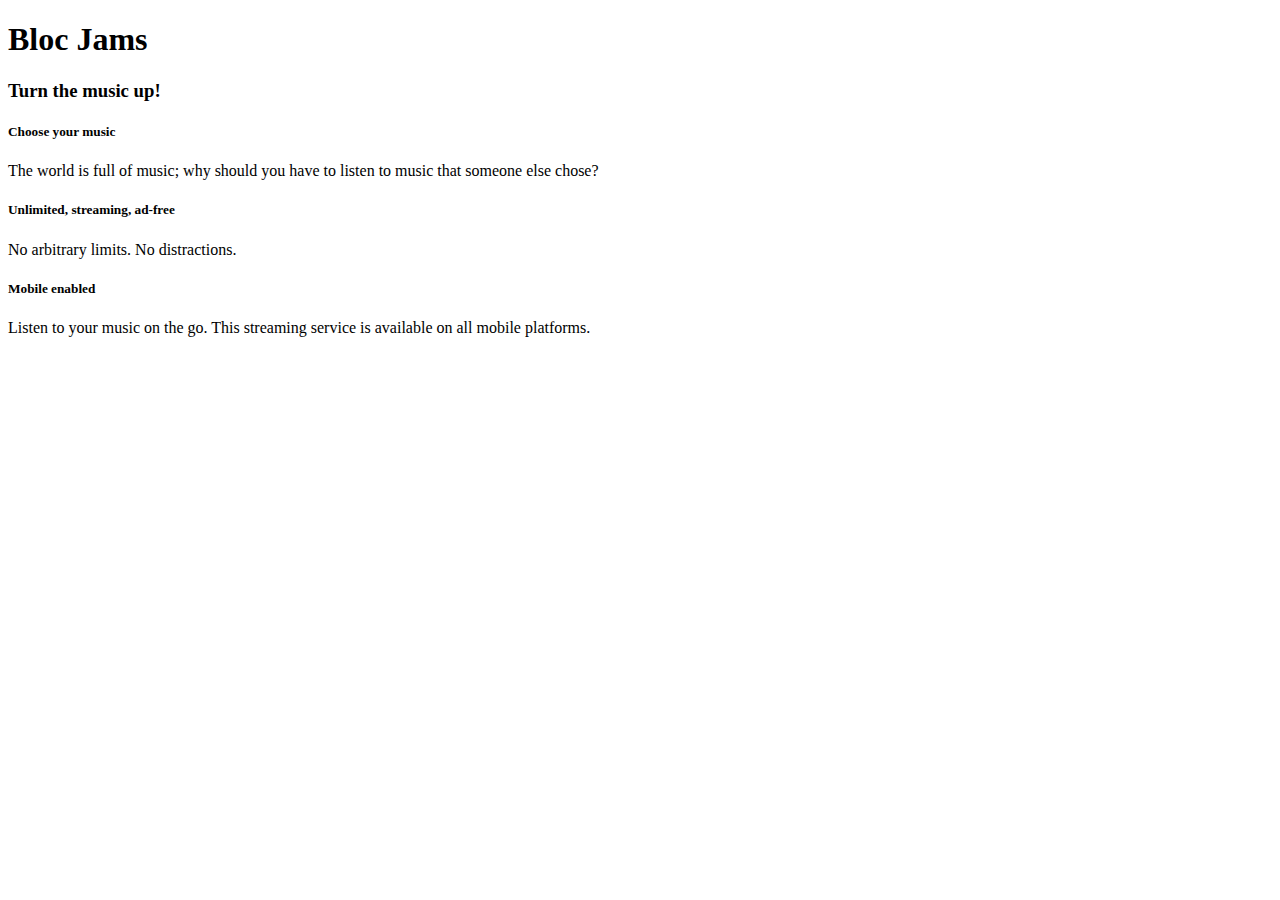
==== index.html @ 70dceee3 "fix on checkpoint" ====
<!DOCTYPE html>
 <html>
     <head>
         <title>Bloc Jams</title>
     </head>
     <body>
         <div> <!-- navigation bar -->
         </div>
         <div> <!-- hero content -->
             <h1>Bloc Jams</h1>
             <h3>Turn the music up!</h3>
         </div>
         <div> <!-- selling points -->
             <div>
                 <h5>Choose your music</h5>
                 <p>The world is full of music; why should you have to listen to music that someone else chose?</p>
             </div>
             <div>
                 <h5>Unlimited, streaming, ad-free</h5>
                 <p>No arbitrary limits. No distractions.</p>
             </div>
             <div>
                 <h5>Mobile enabled</h5>
                 <p>Listen to your music on the go. This streaming service is available on all mobile platforms.</p>
             </div>
         </div>
     </body>
 </html>
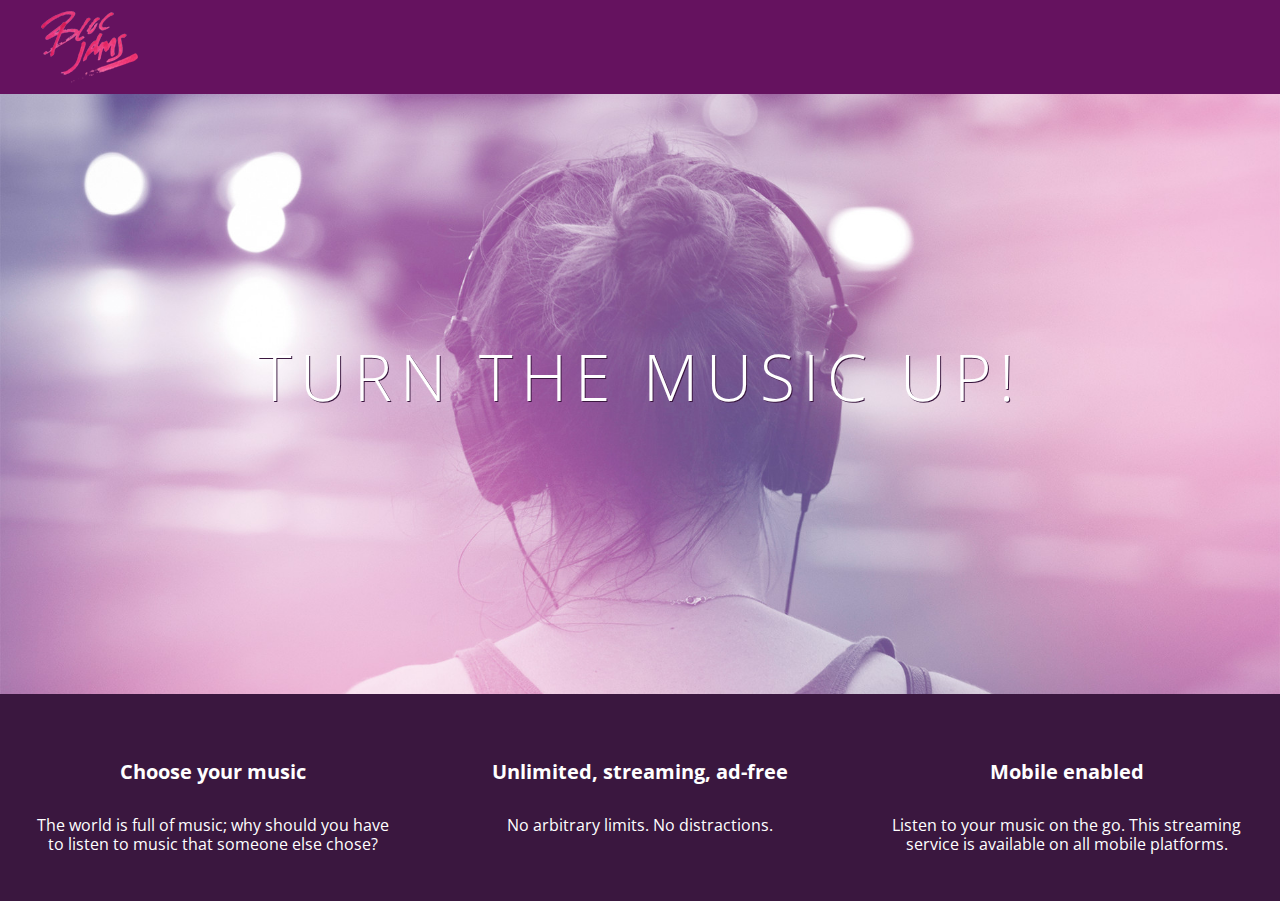
==== commit c07858b2: "finish styling checkpoint 3 -1" ====
--- a/index.html
+++ b/index.html
@@ -2,27 +2,37 @@
  <html>
      <head>
          <title>Bloc Jams</title>
+         <link rel="stylesheet" type="text/css" href="http://fonts.googleapis.com/css?family=Open+Sans:400,800,600,700,300">
+         <link rel="stylesheet" type="text/css" href="http://code.ionicframework.com/ionicons/2.0.1/css/ionicons.min.css">
+         <link rel="stylesheet" type="text/css" href="styles/normalize.css">
+         <link rel="stylesheet" type="text/css" href="styles/main.css">
      </head>
-     <body>
-         <div> <!-- navigation bar -->
-         </div>
-         <div> <!-- hero content -->
-             <h1>Bloc Jams</h1>
-             <h3>Turn the music up!</h3>
-         </div>
-         <div> <!-- selling points -->
-             <div>
-                 <h5>Choose your music</h5>
-                 <p>The world is full of music; why should you have to listen to music that someone else chose?</p>
+     <body class="landing">
+
+        <nav class="navbar"> <!-- navigation bar -->
+            <img src="assets/images/bloc_jams_logo.png" alt="bloc jams logo" class="logo">
+        </nav>
+         
+        <section class="hero-content"> <!-- hero content -->
+            <h1 class="hero-title">Turn the music up!</h1>
+        </section>
+         
+        <section class="selling-points"> <!-- selling points -->
+             <div class="point">
+                 <span class="ion-music-note"></span>
+                 <h5 class="point-title">Choose your music</h5>
+                 <p class="point-description">The world is full of music; why should you have to listen to music that someone else chose?</p>
              </div>
-             <div>
-                 <h5>Unlimited, streaming, ad-free</h5>
-                 <p>No arbitrary limits. No distractions.</p>
+             <div class="point">
+                 <span class="ion-radio-waves"></span>
+                 <h5 class="point-title">Unlimited, streaming, ad-free</h5>
+                 <p class="point-description">No arbitrary limits. No distractions.</p>
              </div>
-             <div>
-                 <h5>Mobile enabled</h5>
-                 <p>Listen to your music on the go. This streaming service is available on all mobile platforms.</p>
+             <div class="point">
+                 <span class="ion-iphone"></span>
+                 <h5 class="point-title">Mobile enabled</h5>
+                 <p class="point-description">Listen to your music on the go. This streaming service is available on all mobile platforms.</p>
              </div>
-         </div>
+        </section>
      </body>
  </html>--- a/styles/main.css
+++ b/styles/main.css
@@ -0,0 +1,78 @@
+html {
+     height: 100%; /* makes sure our HTML takes up 100% of the browser window */
+     font-size: 100%;
+ }
+ 
+ body {
+     font-family: 'Open Sans'; /* sets our font to the "Open Sans" typeface */
+     color: white;             /* sets the text color to white */
+     min-height: 100%;         /* says the height of the body must be, at minimum, 100% of the window */
+ }
+ 
+ body.landing {
+     background-color: rgb(58,23,63); /* sets the background color to an RGB value (see below) */
+ }
+
+ .navbar {
+     padding: 0.5rem;
+     background-color: rgb(101,18,95);
+ }
+ 
+ .navbar .logo {
+     position: relative; /* positioning will be explained in a resource */
+     left: 2rem;
+ }
+
+.hero-content {
+     position: relative; /* positioning will be explained in a resource */
+     min-height: 600px;  /* hero content element must be _at least_ 600 pixels */
+     background-image: url(../assets/images/bloc_jams_bg.jpg);
+     background-repeat: no-repeat;
+     background-position: center center;
+     background-size: cover;
+ }
+
+ .hero-content .hero-title {
+     position: absolute;             /* positioning will be explained in a resource */
+     top: 40%;                       /* positioning will be explained in a resource */
+     -webkit-transform: translateY(-50%);
+     -moz-transform: translateY(-50%);
+     -ms-transform: translateY(-50%);
+     transform: translateY(-50%);
+     width: 100%;                    /* makes sure the title inhabits the full width of its container */
+     text-align: center;             /* aligns text in the horizontal center of the element */
+     font-size: 4rem;                /* specifies the size of the font in root em units */
+     font-weight: 300;               /* makes the font thinner or lighter weight */
+     text-transform: uppercase;      /* transforms the text to be all uppercase lettering */
+     letter-spacing: 0.5rem;         /* puts 0.5 root ems worth of space between each letter */
+     text-shadow: 1px 1px 0px rgb(58,23,63); /* creates a shadow underneath the text for readability over the image */
+ }
+
+.selling-points {
+     position: relative;
+     display: table;
+     width: 100%;
+     -webkit-box-sizing: border-box;
+     -moz-box-sizing: border-box;
+     box-sizing: border-box; /* we'll explain this in a resource */
+ }
+ 
+ .point {
+     display: table-cell;
+     position: relative;
+     width: 33.3%;
+     padding: 2rem;
+     text-align: center;
+ }
+ 
+ .point .point-title {
+     font-size: 1.25rem;
+ }
+ 
+ .ion-music-note,
+ .ion-radio-waves,
+ .ion-iphone {
+     color: rgb(233,50,117);
+     font-size: 5rem;
+ }
+
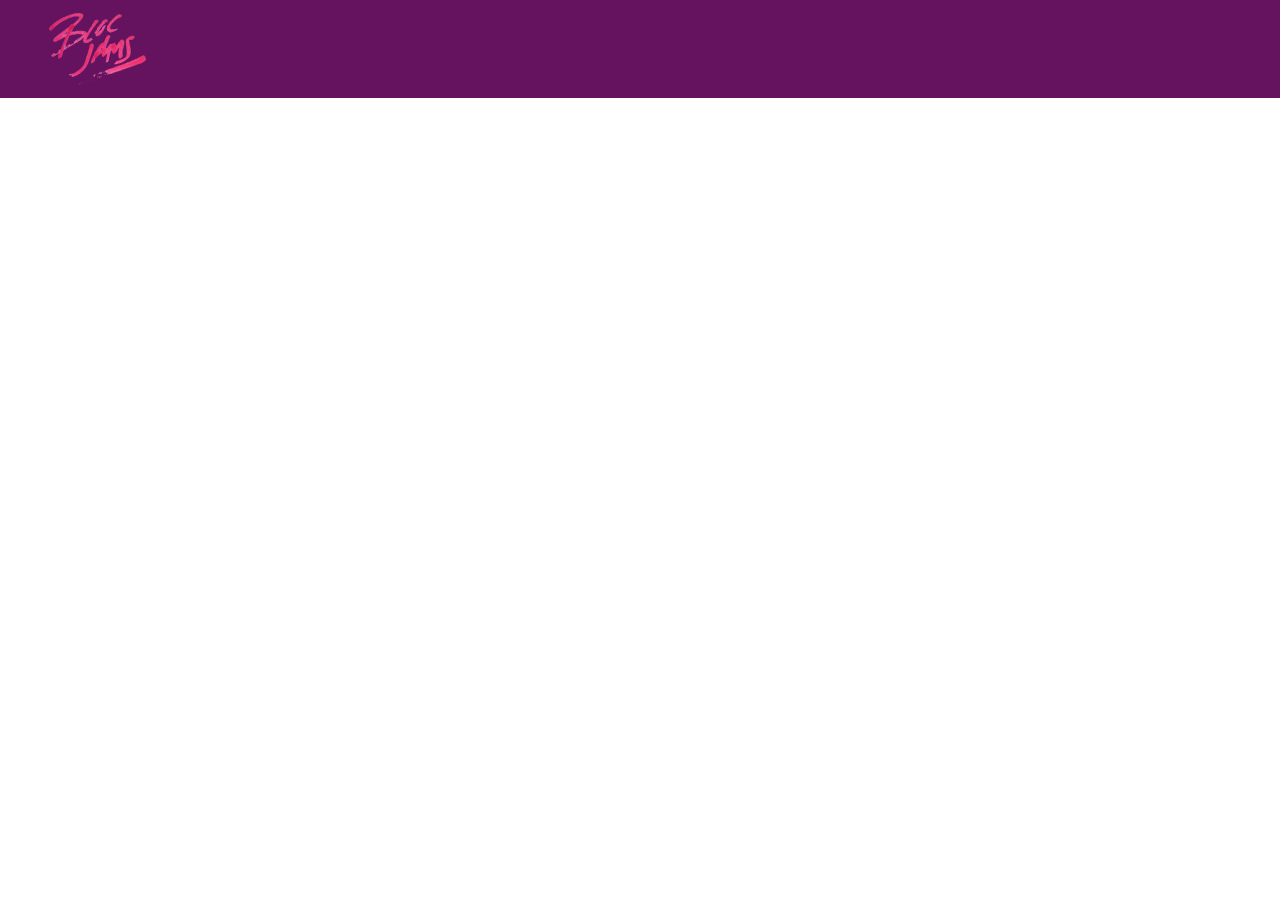
==== commit 5d16f11f: "checkpoint-4-commit-2" ====
--- a/index.html
+++ b/index.html
@@ -2,10 +2,12 @@
  <html>
      <head>
          <title>Bloc Jams</title>
+         <meta name="viewport" content="width=device-width, initial-scale=1">
          <link rel="stylesheet" type="text/css" href="http://fonts.googleapis.com/css?family=Open+Sans:400,800,600,700,300">
          <link rel="stylesheet" type="text/css" href="http://code.ionicframework.com/ionicons/2.0.1/css/ionicons.min.css">
          <link rel="stylesheet" type="text/css" href="styles/normalize.css">
          <link rel="stylesheet" type="text/css" href="styles/main.css">
+         <link rel="stylesheet" type="text/css" href="styles/landing.css">
      </head>
      <body class="landing">
 
@@ -17,18 +19,18 @@
             <h1 class="hero-title">Turn the music up!</h1>
         </section>
          
-        <section class="selling-points"> <!-- selling points -->
-             <div class="point">
+        <section class="selling-points container"> <!-- selling points -->
+             <div class="point column forth">
                  <span class="ion-music-note"></span>
                  <h5 class="point-title">Choose your music</h5>
                  <p class="point-description">The world is full of music; why should you have to listen to music that someone else chose?</p>
              </div>
-             <div class="point">
+             <div class="point column third">
                  <span class="ion-radio-waves"></span>
                  <h5 class="point-title">Unlimited, streaming, ad-free</h5>
                  <p class="point-description">No arbitrary limits. No distractions.</p>
              </div>
-             <div class="point">
+             <div class="point column third">
                  <span class="ion-iphone"></span>
                  <h5 class="point-title">Mobile enabled</h5>
                  <p class="point-description">Listen to your music on the go. This streaming service is available on all mobile platforms.</p>
--- a/styles/main.css
+++ b/styles/main.css
@@ -1,6 +1,38 @@
 html {
      height: 100%; /* makes sure our HTML takes up 100% of the browser window */
      font-size: 100%;
+ }
+
+@media (min-width: 640px) {
+     html { font-size: 112%; }
+    
+     .column {
+         float: left;
+         padding-left: 1rem;
+         padding-right: 1rem;
+     }
+    
+     .column.full { width: 100%; }
+     .column.two-thirds { width: 66.7%; }
+     .column.half { width: 50%; }
+     .column.third { width: 33.3%; }
+     .column.fourth { width: 25%; }
+     .column.flow-opposite { float: right; }  
+ }
+
+@media (min-width: 1024px) {
+     html { font-size: 120%; }
+ }
+
+.container {
+     margin: 0 auto;
+     max-width: 64rem;
+ }
+
+ *, *::before, *::after {
+     -moz-box-sizing: border-box;
+     -webkit-box-sizing: border-box;
+     box-sizing: border-box;
  }
  
  body {
@@ -8,71 +40,13 @@
      color: white;             /* sets the text color to white */
      min-height: 100%;         /* says the height of the body must be, at minimum, 100% of the window */
  }
- 
- body.landing {
-     background-color: rgb(58,23,63); /* sets the background color to an RGB value (see below) */
- }
+.navbar {
+    padding: 0.5rem;
+    background-color: rgb(101,18,95);
+}
 
- .navbar {
-     padding: 0.5rem;
-     background-color: rgb(101,18,95);
- }
- 
- .navbar .logo {
-     position: relative; /* positioning will be explained in a resource */
-     left: 2rem;
- }
+.navbar > .logo {
+    position: relative;
+    left: 2rem;
+}
 
-.hero-content {
-     position: relative; /* positioning will be explained in a resource */
-     min-height: 600px;  /* hero content element must be _at least_ 600 pixels */
-     background-image: url(../assets/images/bloc_jams_bg.jpg);
-     background-repeat: no-repeat;
-     background-position: center center;
-     background-size: cover;
- }
-
- .hero-content .hero-title {
-     position: absolute;             /* positioning will be explained in a resource */
-     top: 40%;                       /* positioning will be explained in a resource */
-     -webkit-transform: translateY(-50%);
-     -moz-transform: translateY(-50%);
-     -ms-transform: translateY(-50%);
-     transform: translateY(-50%);
-     width: 100%;                    /* makes sure the title inhabits the full width of its container */
-     text-align: center;             /* aligns text in the horizontal center of the element */
-     font-size: 4rem;                /* specifies the size of the font in root em units */
-     font-weight: 300;               /* makes the font thinner or lighter weight */
-     text-transform: uppercase;      /* transforms the text to be all uppercase lettering */
-     letter-spacing: 0.5rem;         /* puts 0.5 root ems worth of space between each letter */
-     text-shadow: 1px 1px 0px rgb(58,23,63); /* creates a shadow underneath the text for readability over the image */
- }
-
-.selling-points {
-     position: relative;
-     display: table;
-     width: 100%;
-     -webkit-box-sizing: border-box;
-     -moz-box-sizing: border-box;
-     box-sizing: border-box; /* we'll explain this in a resource */
- }
- 
- .point {
-     display: table-cell;
-     position: relative;
-     width: 33.3%;
-     padding: 2rem;
-     text-align: center;
- }
- 
- .point .point-title {
-     font-size: 1.25rem;
- }
- 
- .ion-music-note,
- .ion-radio-waves,
- .ion-iphone {
-     color: rgb(233,50,117);
-     font-size: 5rem;
- }
-
